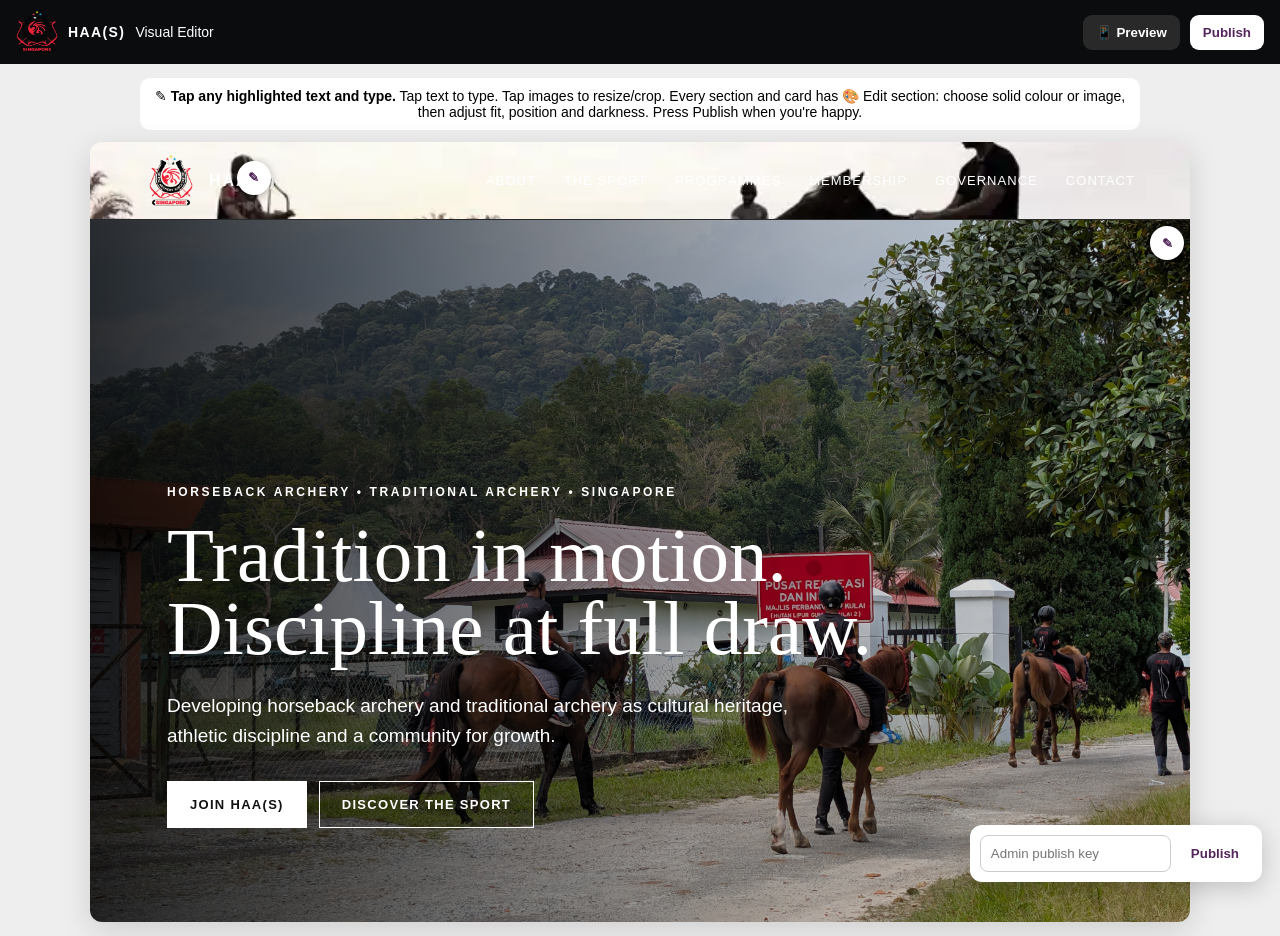
==== admin/index.html @ 10991817 "Add explicit image width size and zoom sliders" ====
<!doctype html><html><head><meta charset="utf-8"><meta name="viewport" content="width=device-width,initial-scale=1"><title>HAA(S) Visual Editor</title><style>*{box-sizing:border-box}body{margin:0;background:#eee;font:14px Arial}.top{height:64px;background:#0b0c0d;color:#fff;display:flex;align-items:center;gap:10px;padding:0 16px;position:sticky;top:0;z-index:20}.top img{width:42px;height:42px}.top b{letter-spacing:.1em}.spacer{flex:1}.btn{border:0;border-radius:9px;padding:10px 13px;font-weight:800}.previewBtn{background:#292929;color:#fff}.publish{background:#fff;color:#53265b}.wrap{padding:14px}.hint{text-align:center;margin:0 auto 12px;background:#fff;padding:10px;border-radius:10px;max-width:1000px}.frame{max-width:1100px;margin:auto;background:#fff;box-shadow:0 8px 30px #0002;border-radius:12px;overflow:hidden}.frame iframe{width:100%;height:calc(100vh - 120px);border:0;display:block}.keybox{position:fixed;right:18px;bottom:18px;z-index:30;background:#fff;padding:10px;border-radius:12px;box-shadow:0 5px 25px #0003;display:flex;gap:7px}.keybox input{border:1px solid #ccc;border-radius:8px;padding:10px}@media(max-width:700px){.top span{display:none}.wrap{padding:7px}.hint{font-size:12px}.frame iframe{height:calc(100vh - 115px)}.keybox{left:7px;right:7px;bottom:7px}.keybox input{flex:1;min-width:0}}.boxbar{position:fixed;left:50%;bottom:12px;transform:translateX(-50%);z-index:40;background:#fff;padding:10px;border-radius:14px;box-shadow:0 5px 25px #0004;display:none;gap:7px;align-items:center;max-width:96vw}.boxbar input[type=color]{width:42px;height:38px;border:0;background:none}.boxbar label{font-size:11px;font-weight:bold}.boxbar input[type=range]{width:90px}.boxbar button{border:0;border-radius:8px;padding:9px;font-weight:bold}.boxbar .close{background:#eee}@media(max-width:700px){.boxbar{bottom:70px;flex-wrap:wrap;justify-content:center}}.imagebar{position:fixed;left:50%;bottom:12px;transform:translateX(-50%);z-index:45;background:#fff;padding:10px 12px;border-radius:14px;box-shadow:0 5px 25px #0004;display:none;gap:9px;align-items:center;max-width:97vw}.imagebar label{font-size:11px;font-weight:bold}.imagebar select,.imagebar input{height:34px}.imagebar input[type=range]{width:95px}.imagebar button{border:0;border-radius:8px;padding:9px;font-weight:bold}@media(max-width:700px){.imagebar{bottom:70px;flex-wrap:wrap;justify-content:center;font-size:11px}}.bgedit{position:absolute;z-index:120;top:8px;left:50%;transform:translateX(-50%);border:0;border-radius:999px;padding:8px 12px;background:#fff;color:#53265b;font-weight:800;box-shadow:0 2px 12px #0005}.bgbar{position:fixed;left:50%;bottom:12px;transform:translateX(-50%);z-index:50;background:#fff;padding:10px 12px;border-radius:14px;box-shadow:0 5px 25px #0004;display:none;gap:9px;align-items:center;max-width:97vw}.bgbar label{font-size:11px;font-weight:bold}.bgbar input[type=range]{width:100px}.bgbar button{border:0;border-radius:8px;padding:9px;font-weight:bold}@media(max-width:700px){.bgbar{bottom:70px;flex-wrap:wrap;justify-content:center}}</style></head><body><header class="top"><img src="../assets/haas-symbol.png"><b>HAA(S)</b><span>Visual Editor</span><div class="spacer"></div><button class="btn previewBtn" onclick="mode()">📱 Preview</button><button class="btn publish" onclick="pub()">Publish</button></header><div class="wrap"><div class="hint">✎ <b>Tap any highlighted text and type.</b> Tap text to type. Tap images to resize/crop. Every section and card has 🎨 Edit section: choose solid colour or image, then adjust fit, position and darkness. Press Publish when you're happy.</div><div class="frame"><iframe id="site" src="../index.html"></iframe></div></div><div class="keybox"><input id="key" type="password" placeholder="Admin publish key"><button class="btn publish" onclick="pub()">Publish</button></div><div id="bgbar" class="bgbar"><button onclick="bgHeaderPicker.click()">↻ Replace header background</button><label>Position X <input id="bgX" type="range" min="0" max="100" value="50"></label><label>Y <input id="bgY" type="range" min="0" max="100" value="50"></label><button onclick="bgbar.style.display='none'">Done</button></div><div id="imagebar" class="imagebar"><button onclick="picker.click()">↻ Replace</button><label>Fit <select id="imgFit"><option value="cover">Fill</option><option value="contain">Fit</option></select></label><label>Position X <input id="imgX" type="range" min="0" max="100" value="50"></label><label>Y <input id="imgY" type="range" min="0" max="100" value="50"></label><label>Width <input id="imgW" type="range" min="20" max="200" value="100"></label><label>Height <input id="imgH" type="range" min="80" max="900" value="310"></label><label>Zoom <input id="imgZoom" type="range" min="100" max="250" value="100"></label><label>Round <input id="imgR" type="range" min="0" max="80" value="0"></label><button onclick="resetImg()">Reset</button><button onclick="imagebar.style.display='none'">Done</button></div><div id="boxbar" class="boxbar"><label>Box colour <input id="boxColor" type="color"></label><label>Text <input id="textColor" type="color"></label><button onclick="bgPicker.click()">🖼 Background image</button><label>Image <select id="boxSize"><option value="cover">Fill</option><option value="contain">Fit</option></select></label><label>X <input id="boxX" type="range" min="0" max="100" value="50"></label><label>Y <input id="boxY" type="range" min="0" max="100" value="50"></label><label>Darken <input id="overlay" type="range" min="0" max=".8" step=".1" value="0"></label><button onclick="clearBg()">No image</button><button class="close" onclick="boxbar.style.display='none'">Done</button></div><input id="bgHeaderPicker" type="file" accept="image/jpeg,image/png,image/webp" hidden><input id="picker" type="file" accept="image/jpeg,image/png,image/webp" hidden><input id="bgPicker" type="file" accept="image/jpeg,image/png,image/webp" hidden><script>
const frame=document.getElementById('site'),picker=document.getElementById('picker'),bgPicker=document.getElementById('bgPicker'),boxbar=document.getElementById('boxbar'),imagebar=document.getElementById('imagebar'),texts={},images={},boxes={},imageStyles={},backgrounds={};let target=null,activeBox=null,activeBg=null,mob=false;
function mode(){mob=!mob;frame.style.width=mob?'390px':'100%';frame.style.margin='auto'}
frame.onload=()=>{const d=frame.contentDocument,st=d.createElement('style');st.textContent='[data-edit]{outline:2px dashed transparent;outline-offset:4px;cursor:text}[data-edit]:hover,[data-edit]:focus{outline-color:#b88bc2;background:rgba(83,38,91,.13)}[data-image]{cursor:pointer;outline:3px solid transparent;outline-offset:-3px}[data-image]:hover{outline-color:#b88bc2}';d.head.appendChild(st);d.querySelectorAll('[data-bg]').forEach(el=>{if(getComputedStyle(el).position==='static')el.style.position='relative';const b=d.createElement('button');b.className='bgedit';b.textContent='🖼 Edit header background';b.onclick=e=>{e.preventDefault();e.stopPropagation();activeBg=el;bgbar.style.display='flex';imagebar.style.display='none';boxbar.style.display='none'};el.appendChild(b)});
d.querySelectorAll('[data-edit]').forEach(el=>{el.contentEditable='true';el.onclick=e=>e.stopPropagation();el.oninput=()=>texts[el.dataset.edit]=el.innerText});d.querySelectorAll('[data-image]').forEach(el=>{el.onclick=e=>{e.preventDefault();e.stopPropagation();target=el;openImageTools(el)};const host=el.parentElement;if(host&&getComputedStyle(host).position==='static')host.style.position='relative';const b=d.createElement('button');b.textContent='✎';b.title='Change image';b.style.cssText='position:absolute;z-index:99;top:6px;right:6px;width:34px;height:34px;border:0;border-radius:50%;background:#fff;color:#53265b;font-weight:900;box-shadow:0 2px 10px #0005;cursor:pointer';b.onclick=e=>{e.preventDefault();e.stopPropagation();target=el;openImageTools(el)};host&&host.appendChild(b)});d.querySelectorAll('[data-box]').forEach(el=>{el.addEventListener('click',e=>{if(e.target.closest('[data-edit],[data-image],a,button'))return;e.preventDefault();e.stopPropagation();activeBox=el;const o=boxes[el.dataset.box]||{};boxSize.value=o.size||'cover';boxX.value=o.x??50;boxY.value=o.y??50;overlay.value=o.overlay??0;boxbar.style.display='flex';imagebar.style.display='none';bgbar.style.display='none'})});d.querySelectorAll('a[data-edit]').forEach(a=>a.addEventListener('click',e=>{e.preventDefault();e.stopPropagation()}))};
function openImageTools(el){target=el;imagebar.style.display='flex';boxbar.style.display='none';const cs=frame.contentWindow.getComputedStyle(el);imgFit.value=cs.objectFit==='contain'?'contain':'cover';imgW.value=Math.max(20,Math.min(200,parseFloat(el.style.width)||100));imgH.value=Math.max(80,Math.min(900,el.getBoundingClientRect().height));imgZoom.value=parseInt((imageStyles[el.dataset.image]||{}).zoom)||100;imgR.value=parseInt(cs.borderRadius)||0}
function imgStyle(){if(!target)return null;return imageStyles[target.dataset.image]??={}}
imgFit.onchange=e=>{const o=imgStyle();o.fit=e.target.value;target.style.objectFit=o.fit};
imgX.oninput=e=>{const o=imgStyle();o.x=e.target.value;o.y=imgY.value;target.style.objectPosition=o.x+'% '+o.y+'%'};
imgY.oninput=e=>{const o=imgStyle();o.y=e.target.value;o.x=imgX.value;target.style.objectPosition=o.x+'% '+o.y+'%'};
imgW.oninput=e=>{const o=imgStyle();o.width=e.target.value;target.style.width=o.width+'%'};
imgH.oninput=e=>{const o=imgStyle();o.height=e.target.value;target.style.height=o.height+'px'};
imgZoom.oninput=e=>{const o=imgStyle();o.zoom=e.target.value;target.style.transform='scale('+(o.zoom/100)+')';target.style.transformOrigin='center'};
imgR.oninput=e=>{const o=imgStyle();o.radius=e.target.value;target.style.borderRadius=o.radius+'px'};
function resetImg(){if(!target)return;delete imageStyles[target.dataset.image];target.style.objectFit='';target.style.objectPosition='';target.style.width='';target.style.height='';target.style.transform='';target.style.borderRadius='';openImageTools(target)}
bgHeaderPicker.onchange=()=>{const f=bgHeaderPicker.files[0];if(!f||!activeBg)return;if(f.size>5*1024*1024){alert('Please choose an image under 5 MB.');return}const r=new FileReader(),key=activeBg.dataset.bg;r.onload=()=>{const o=backgrounds[key]??={};o.image=r.result;o.preview=r.result;o.x=bgX.value;o.y=bgY.value;activeBg.style.backgroundImage='url('+r.result+')';activeBg.style.backgroundSize='cover';activeBg.style.backgroundPosition=o.x+'% '+o.y+'%'};r.readAsDataURL(f);bgHeaderPicker.value=''};
function bgPos(){if(!activeBg)return;const o=backgrounds[activeBg.dataset.bg]??={};o.x=bgX.value;o.y=bgY.value;activeBg.style.backgroundPosition=o.x+'% '+o.y+'%'}
bgX.oninput=bgPos;bgY.oninput=bgPos;
document.getElementById('boxColor').oninput=e=>{if(!activeBox)return;activeBox.style.backgroundColor=e.target.value;(boxes[activeBox.dataset.box]??={}).color=e.target.value};
document.getElementById('textColor').oninput=e=>{if(!activeBox)return;activeBox.style.color=e.target.value;(boxes[activeBox.dataset.box]??={}).textColor=e.target.value};
document.getElementById('overlay').oninput=e=>{if(!activeBox)return;(boxes[activeBox.dataset.box]??={}).overlay=e.target.value;applyBoxBg()};
boxSize.onchange=e=>{if(!activeBox)return;(boxes[activeBox.dataset.box]??={}).size=e.target.value;applyBoxBg()};
boxX.oninput=e=>{if(!activeBox)return;(boxes[activeBox.dataset.box]??={}).x=e.target.value;applyBoxBg()};
boxY.oninput=e=>{if(!activeBox)return;(boxes[activeBox.dataset.box]??={}).y=e.target.value;applyBoxBg()};
function applyBoxBg(){const o=boxes[activeBox.dataset.box]||{};if(o.preview){activeBox.style.backgroundImage='linear-gradient(rgba(0,0,0,'+(o.overlay||0)+'),rgba(0,0,0,'+(o.overlay||0)+')),url('+o.preview+')';activeBox.style.backgroundSize=o.size||'cover';activeBox.style.backgroundPosition=(o.x??50)+'% '+(o.y??50)+'%';activeBox.style.backgroundRepeat='no-repeat'}}
function clearBg(){if(!activeBox)return;activeBox.style.backgroundImage='none';const o=boxes[activeBox.dataset.box]??={};delete o.bgImage;delete o.preview;delete o.bgPath;activeBox.style.backgroundSize='';activeBox.style.backgroundPosition=''}
bgPicker.onchange=()=>{const f=bgPicker.files[0];if(!f||!activeBox)return;if(f.size>5*1024*1024){alert('Please choose an image under 5 MB.');return}const r=new FileReader(),key=activeBox.dataset.box;r.onload=()=>{const o=boxes[key]??={};o.bgImage=r.result;o.preview=r.result;applyBoxBg()};r.readAsDataURL(f);bgPicker.value=''};
picker.onchange=()=>{const f=picker.files[0];if(!f||!target)return;if(f.size>5*1024*1024){alert('Please choose an image under 5 MB.');return}const r=new FileReader();r.onload=()=>{target.src=r.result;images[target.dataset.image]=r.result};r.readAsDataURL(f);picker.value=''};
async function pub(){const key=document.getElementById('key').value;if(!key)return alert('Enter your admin publish key.');const bs=document.querySelectorAll('.publish');bs.forEach(b=>{b.disabled=true;b.textContent='Publishing…'});try{const r=await fetch('/api/publish',{method:'POST',headers:{'Content-Type':'application/json','Authorization':'Bearer '+key},body:JSON.stringify({texts,images,boxes,imageStyles,backgrounds})}),raw=await r.text(),j=(()=>{try{return JSON.parse(raw)}catch{return {error:r.status===413?'Upload too large for server':('Server error ('+r.status+'): '+raw.slice(0,140))}}})();if(!r.ok)throw Error(j.error||'Publish failed');alert('Published. Vercel is deploying your changes now.')}catch(e){alert(e.message)}finally{bs.forEach(b=>{b.disabled=false;b.textContent='Publish'})}}</script></body></html>
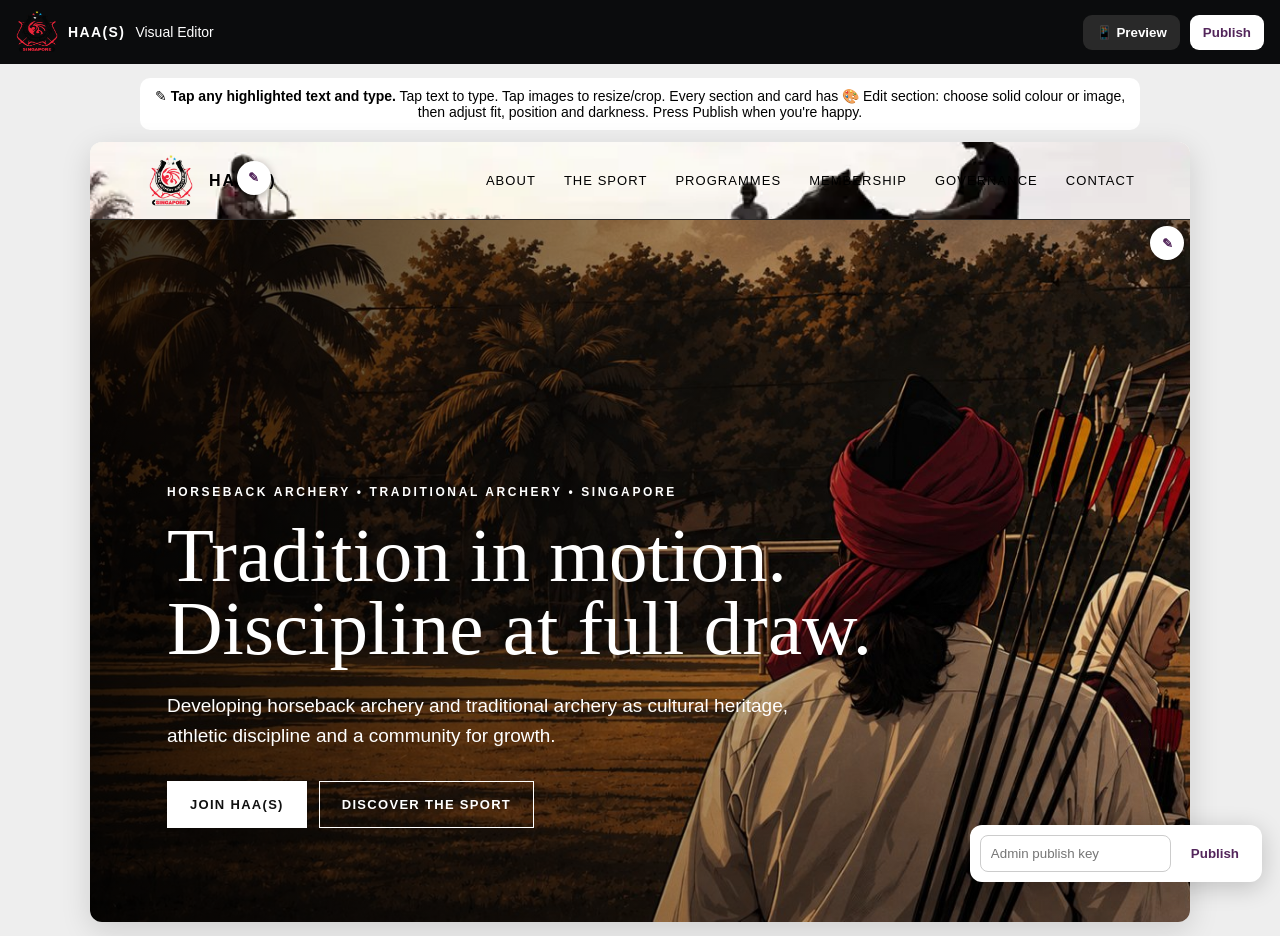
==== commit d7c9d3c6: "Send explicit background removal when publishing" ====
--- a/admin/index.html
+++ b/admin/index.html
@@ -1,8 +1,8 @@
-<!doctype html><html><head><meta charset="utf-8"><meta name="viewport" content="width=device-width,initial-scale=1"><title>HAA(S) Visual Editor</title><style>*{box-sizing:border-box}body{margin:0;background:#eee;font:14px Arial}.top{height:64px;background:#0b0c0d;color:#fff;display:flex;align-items:center;gap:10px;padding:0 16px;position:sticky;top:0;z-index:20}.top img{width:42px;height:42px}.top b{letter-spacing:.1em}.spacer{flex:1}.btn{border:0;border-radius:9px;padding:10px 13px;font-weight:800}.previewBtn{background:#292929;color:#fff}.publish{background:#fff;color:#53265b}.wrap{padding:14px}.hint{text-align:center;margin:0 auto 12px;background:#fff;padding:10px;border-radius:10px;max-width:1000px}.frame{max-width:1100px;margin:auto;background:#fff;box-shadow:0 8px 30px #0002;border-radius:12px;overflow:hidden}.frame iframe{width:100%;height:calc(100vh - 120px);border:0;display:block}.keybox{position:fixed;right:18px;bottom:18px;z-index:30;background:#fff;padding:10px;border-radius:12px;box-shadow:0 5px 25px #0003;display:flex;gap:7px}.keybox input{border:1px solid #ccc;border-radius:8px;padding:10px}@media(max-width:700px){.top span{display:none}.wrap{padding:7px}.hint{font-size:12px}.frame iframe{height:calc(100vh - 115px)}.keybox{left:7px;right:7px;bottom:7px}.keybox input{flex:1;min-width:0}}.boxbar{position:fixed;left:50%;bottom:12px;transform:translateX(-50%);z-index:40;background:#fff;padding:10px;border-radius:14px;box-shadow:0 5px 25px #0004;display:none;gap:7px;align-items:center;max-width:96vw}.boxbar input[type=color]{width:42px;height:38px;border:0;background:none}.boxbar label{font-size:11px;font-weight:bold}.boxbar input[type=range]{width:90px}.boxbar button{border:0;border-radius:8px;padding:9px;font-weight:bold}.boxbar .close{background:#eee}@media(max-width:700px){.boxbar{bottom:70px;flex-wrap:wrap;justify-content:center}}.imagebar{position:fixed;left:50%;bottom:12px;transform:translateX(-50%);z-index:45;background:#fff;padding:10px 12px;border-radius:14px;box-shadow:0 5px 25px #0004;display:none;gap:9px;align-items:center;max-width:97vw}.imagebar label{font-size:11px;font-weight:bold}.imagebar select,.imagebar input{height:34px}.imagebar input[type=range]{width:95px}.imagebar button{border:0;border-radius:8px;padding:9px;font-weight:bold}@media(max-width:700px){.imagebar{bottom:70px;flex-wrap:wrap;justify-content:center;font-size:11px}}.bgedit{position:absolute;z-index:120;top:8px;left:50%;transform:translateX(-50%);border:0;border-radius:999px;padding:8px 12px;background:#fff;color:#53265b;font-weight:800;box-shadow:0 2px 12px #0005}.bgbar{position:fixed;left:50%;bottom:12px;transform:translateX(-50%);z-index:50;background:#fff;padding:10px 12px;border-radius:14px;box-shadow:0 5px 25px #0004;display:none;gap:9px;align-items:center;max-width:97vw}.bgbar label{font-size:11px;font-weight:bold}.bgbar input[type=range]{width:100px}.bgbar button{border:0;border-radius:8px;padding:9px;font-weight:bold}@media(max-width:700px){.bgbar{bottom:70px;flex-wrap:wrap;justify-content:center}}</style></head><body><header class="top"><img src="../assets/haas-symbol.png"><b>HAA(S)</b><span>Visual Editor</span><div class="spacer"></div><button class="btn previewBtn" onclick="mode()">📱 Preview</button><button class="btn publish" onclick="pub()">Publish</button></header><div class="wrap"><div class="hint">✎ <b>Tap any highlighted text and type.</b> Tap text to type. Tap images to resize/crop. Every section and card has 🎨 Edit section: choose solid colour or image, then adjust fit, position and darkness. Press Publish when you're happy.</div><div class="frame"><iframe id="site" src="../index.html"></iframe></div></div><div class="keybox"><input id="key" type="password" placeholder="Admin publish key"><button class="btn publish" onclick="pub()">Publish</button></div><div id="bgbar" class="bgbar"><button onclick="bgHeaderPicker.click()">↻ Replace header background</button><label>Position X <input id="bgX" type="range" min="0" max="100" value="50"></label><label>Y <input id="bgY" type="range" min="0" max="100" value="50"></label><button onclick="bgbar.style.display='none'">Done</button></div><div id="imagebar" class="imagebar"><button onclick="picker.click()">↻ Replace</button><label>Fit <select id="imgFit"><option value="cover">Fill</option><option value="contain">Fit</option></select></label><label>Position X <input id="imgX" type="range" min="0" max="100" value="50"></label><label>Y <input id="imgY" type="range" min="0" max="100" value="50"></label><label>Width <input id="imgW" type="range" min="20" max="200" value="100"></label><label>Height <input id="imgH" type="range" min="80" max="900" value="310"></label><label>Zoom <input id="imgZoom" type="range" min="100" max="250" value="100"></label><label>Round <input id="imgR" type="range" min="0" max="80" value="0"></label><button onclick="resetImg()">Reset</button><button onclick="imagebar.style.display='none'">Done</button></div><div id="boxbar" class="boxbar"><label>Box colour <input id="boxColor" type="color"></label><label>Text <input id="textColor" type="color"></label><button onclick="bgPicker.click()">🖼 Background image</button><label>Image <select id="boxSize"><option value="cover">Fill</option><option value="contain">Fit</option></select></label><label>X <input id="boxX" type="range" min="0" max="100" value="50"></label><label>Y <input id="boxY" type="range" min="0" max="100" value="50"></label><label>Darken <input id="overlay" type="range" min="0" max=".8" step=".1" value="0"></label><button onclick="clearBg()">No image</button><button class="close" onclick="boxbar.style.display='none'">Done</button></div><input id="bgHeaderPicker" type="file" accept="image/jpeg,image/png,image/webp" hidden><input id="picker" type="file" accept="image/jpeg,image/png,image/webp" hidden><input id="bgPicker" type="file" accept="image/jpeg,image/png,image/webp" hidden><script>
+<!doctype html><html><head><meta charset="utf-8"><meta name="viewport" content="width=device-width,initial-scale=1"><title>HAA(S) Visual Editor</title><style>*{box-sizing:border-box}body{margin:0;background:#eee;font:14px Arial}.top{height:64px;background:#0b0c0d;color:#fff;display:flex;align-items:center;gap:10px;padding:0 16px;position:sticky;top:0;z-index:20}.top img{width:42px;height:42px}.top b{letter-spacing:.1em}.spacer{flex:1}.btn{border:0;border-radius:9px;padding:10px 13px;font-weight:800}.previewBtn{background:#292929;color:#fff}.publish{background:#fff;color:#53265b}.wrap{padding:14px}.hint{text-align:center;margin:0 auto 12px;background:#fff;padding:10px;border-radius:10px;max-width:1000px}.frame{max-width:1100px;margin:auto;background:#fff;box-shadow:0 8px 30px #0002;border-radius:12px;overflow:hidden}.frame iframe{width:100%;height:calc(100vh - 120px);border:0;display:block}.keybox{position:fixed;right:18px;bottom:18px;z-index:30;background:#fff;padding:10px;border-radius:12px;box-shadow:0 5px 25px #0003;display:flex;gap:7px}.keybox input{border:1px solid #ccc;border-radius:8px;padding:10px}@media(max-width:700px){.top span{display:none}.wrap{padding:7px}.hint{font-size:12px}.frame iframe{height:calc(100vh - 115px)}.keybox{left:7px;right:7px;bottom:7px}.keybox input{flex:1;min-width:0}}.boxbar{position:fixed;left:50%;bottom:12px;transform:translateX(-50%);z-index:40;background:#fff;padding:10px;border-radius:14px;box-shadow:0 5px 25px #0004;display:none;gap:7px;align-items:center;max-width:96vw}.boxbar input[type=color]{width:42px;height:38px;border:0;background:none}.boxbar label{font-size:11px;font-weight:bold}.boxbar input[type=range]{width:90px}.boxbar button{border:0;border-radius:8px;padding:9px;font-weight:bold}.boxbar .close{background:#eee}@media(max-width:700px){.boxbar{bottom:70px;flex-wrap:wrap;justify-content:center}}.imagebar{position:fixed;left:50%;bottom:12px;transform:translateX(-50%);z-index:45;background:#fff;padding:10px 12px;border-radius:14px;box-shadow:0 5px 25px #0004;display:none;gap:9px;align-items:center;max-width:97vw}.imagebar label{font-size:11px;font-weight:bold}.imagebar select,.imagebar input{height:34px}.imagebar input[type=range]{width:95px}.imagebar button{border:0;border-radius:8px;padding:9px;font-weight:bold}@media(max-width:700px){.imagebar{bottom:70px;flex-wrap:wrap;justify-content:center;font-size:11px}}.bgedit{position:absolute;z-index:120;top:8px;left:50%;transform:translateX(-50%);border:0;border-radius:999px;padding:8px 12px;background:#fff;color:#53265b;font-weight:800;box-shadow:0 2px 12px #0005}.bgbar{position:fixed;left:50%;bottom:12px;transform:translateX(-50%);z-index:50;background:#fff;padding:10px 12px;border-radius:14px;box-shadow:0 5px 25px #0004;display:none;gap:9px;align-items:center;max-width:97vw}.bgbar label{font-size:11px;font-weight:bold}.bgbar input[type=range]{width:100px}.bgbar button{border:0;border-radius:8px;padding:9px;font-weight:bold}@media(max-width:700px){.bgbar{bottom:70px;flex-wrap:wrap;justify-content:center}}</style></head><body><header class="top"><img src="../assets/haas-symbol.png"><b>HAA(S)</b><span>Visual Editor</span><div class="spacer"></div><button class="btn previewBtn" onclick="mode()">📱 Preview</button><button class="btn publish" onclick="pub()">Publish</button></header><div class="wrap"><div class="hint">✎ <b>Tap any highlighted text and type.</b> Tap text to type. Tap images to resize/crop. Every section and card has 🎨 Edit section: choose solid colour or image, then adjust fit, position and darkness. Press Publish when you're happy.</div><div class="frame"><iframe id="site" src="../index.html"></iframe></div></div><div class="keybox"><input id="key" type="password" placeholder="Admin publish key"><button class="btn publish" onclick="pub()">Publish</button></div><div id="bgbar" class="bgbar"><button onclick="bgHeaderPicker.click()">↻ Replace header background</button><label>Position X <input id="bgX" type="range" min="0" max="100" value="50"></label><label>Y <input id="bgY" type="range" min="0" max="100" value="50"></label><button onclick="bgbar.style.display='none'">Done</button></div><div id="imagebar" class="imagebar"><button onclick="picker.click()">↻ Replace</button><label>Fit <select id="imgFit"><option value="cover">Fill</option><option value="contain">Fit</option></select></label><label>Position X <input id="imgX" type="range" min="0" max="100" value="50"></label><label>Y <input id="imgY" type="range" min="0" max="100" value="50"></label><label>Width <input id="imgW" type="range" min="20" max="200" value="100"></label><label>Height <input id="imgH" type="range" min="80" max="900" value="310"></label><label>Zoom <input id="imgZoom" type="range" min="100" max="250" value="100"></label><label>Round <input id="imgR" type="range" min="0" max="80" value="0"></label><button onclick="resetImg()">Reset</button><button onclick="imagebar.style.display='none'">Done</button></div><div id="boxbar" class="boxbar"><label>Box colour <input id="boxColor" type="color"></label><label>Text <input id="textColor" type="color"></label><button onclick="bgPicker.click()">🖼 Background image</button><label>Image <select id="boxSize"><option value="cover">Fill</option><option value="contain">Fit</option></select></label><label>Size <input id="boxZoom" type="range" min="25" max="300" value="100"></label><label>X <input id="boxX" type="range" min="0" max="100" value="50"></label><label>Y <input id="boxY" type="range" min="0" max="100" value="50"></label><label>Darken <input id="overlay" type="range" min="0" max=".8" step=".1" value="0"></label><button onclick="clearBg()">No image</button><button class="close" onclick="boxbar.style.display='none'">Done</button></div><input id="bgHeaderPicker" type="file" accept="image/jpeg,image/png,image/webp" hidden><input id="picker" type="file" accept="image/jpeg,image/png,image/webp" hidden><input id="bgPicker" type="file" accept="image/jpeg,image/png,image/webp" hidden><script>
 const frame=document.getElementById('site'),picker=document.getElementById('picker'),bgPicker=document.getElementById('bgPicker'),boxbar=document.getElementById('boxbar'),imagebar=document.getElementById('imagebar'),texts={},images={},boxes={},imageStyles={},backgrounds={};let target=null,activeBox=null,activeBg=null,mob=false;
 function mode(){mob=!mob;frame.style.width=mob?'390px':'100%';frame.style.margin='auto'}
 frame.onload=()=>{const d=frame.contentDocument,st=d.createElement('style');st.textContent='[data-edit]{outline:2px dashed transparent;outline-offset:4px;cursor:text}[data-edit]:hover,[data-edit]:focus{outline-color:#b88bc2;background:rgba(83,38,91,.13)}[data-image]{cursor:pointer;outline:3px solid transparent;outline-offset:-3px}[data-image]:hover{outline-color:#b88bc2}';d.head.appendChild(st);d.querySelectorAll('[data-bg]').forEach(el=>{if(getComputedStyle(el).position==='static')el.style.position='relative';const b=d.createElement('button');b.className='bgedit';b.textContent='🖼 Edit header background';b.onclick=e=>{e.preventDefault();e.stopPropagation();activeBg=el;bgbar.style.display='flex';imagebar.style.display='none';boxbar.style.display='none'};el.appendChild(b)});
-d.querySelectorAll('[data-edit]').forEach(el=>{el.contentEditable='true';el.onclick=e=>e.stopPropagation();el.oninput=()=>texts[el.dataset.edit]=el.innerText});d.querySelectorAll('[data-image]').forEach(el=>{el.onclick=e=>{e.preventDefault();e.stopPropagation();target=el;openImageTools(el)};const host=el.parentElement;if(host&&getComputedStyle(host).position==='static')host.style.position='relative';const b=d.createElement('button');b.textContent='✎';b.title='Change image';b.style.cssText='position:absolute;z-index:99;top:6px;right:6px;width:34px;height:34px;border:0;border-radius:50%;background:#fff;color:#53265b;font-weight:900;box-shadow:0 2px 10px #0005;cursor:pointer';b.onclick=e=>{e.preventDefault();e.stopPropagation();target=el;openImageTools(el)};host&&host.appendChild(b)});d.querySelectorAll('[data-box]').forEach(el=>{el.addEventListener('click',e=>{if(e.target.closest('[data-edit],[data-image],a,button'))return;e.preventDefault();e.stopPropagation();activeBox=el;const o=boxes[el.dataset.box]||{};boxSize.value=o.size||'cover';boxX.value=o.x??50;boxY.value=o.y??50;overlay.value=o.overlay??0;boxbar.style.display='flex';imagebar.style.display='none';bgbar.style.display='none'})});d.querySelectorAll('a[data-edit]').forEach(a=>a.addEventListener('click',e=>{e.preventDefault();e.stopPropagation()}))};
+d.querySelectorAll('[data-edit]').forEach(el=>{el.contentEditable='true';el.onclick=e=>e.stopPropagation();el.oninput=()=>texts[el.dataset.edit]=el.innerText});d.querySelectorAll('[data-image]').forEach(el=>{el.onclick=e=>{e.preventDefault();e.stopPropagation();target=el;openImageTools(el)};const host=el.parentElement;if(host&&getComputedStyle(host).position==='static')host.style.position='relative';const b=d.createElement('button');b.textContent='✎';b.title='Change image';b.style.cssText='position:absolute;z-index:99;top:6px;right:6px;width:34px;height:34px;border:0;border-radius:50%;background:#fff;color:#53265b;font-weight:900;box-shadow:0 2px 10px #0005;cursor:pointer';b.onclick=e=>{e.preventDefault();e.stopPropagation();target=el;openImageTools(el)};host&&host.appendChild(b)});d.querySelectorAll('[data-box]').forEach(el=>{el.addEventListener('click',e=>{if(e.target.closest('[data-edit],[data-image],a,button'))return;e.preventDefault();e.stopPropagation();activeBox=el;const o=boxes[el.dataset.box]||{};boxSize.value=o.fit||o.size||'cover';boxZoom.value=o.zoom??100;boxX.value=o.x??50;boxY.value=o.y??50;overlay.value=o.overlay??0;boxbar.style.display='flex';imagebar.style.display='none';bgbar.style.display='none'})});d.querySelectorAll('a[data-edit]').forEach(a=>a.addEventListener('click',e=>{e.preventDefault();e.stopPropagation()}))};
 function openImageTools(el){target=el;imagebar.style.display='flex';boxbar.style.display='none';const cs=frame.contentWindow.getComputedStyle(el);imgFit.value=cs.objectFit==='contain'?'contain':'cover';imgW.value=Math.max(20,Math.min(200,parseFloat(el.style.width)||100));imgH.value=Math.max(80,Math.min(900,el.getBoundingClientRect().height));imgZoom.value=parseInt((imageStyles[el.dataset.image]||{}).zoom)||100;imgR.value=parseInt(cs.borderRadius)||0}
 function imgStyle(){if(!target)return null;return imageStyles[target.dataset.image]??={}}
 imgFit.onchange=e=>{const o=imgStyle();o.fit=e.target.value;target.style.objectFit=o.fit};
@@ -13,17 +13,19 @@
 imgZoom.oninput=e=>{const o=imgStyle();o.zoom=e.target.value;target.style.transform='scale('+(o.zoom/100)+')';target.style.transformOrigin='center'};
 imgR.oninput=e=>{const o=imgStyle();o.radius=e.target.value;target.style.borderRadius=o.radius+'px'};
 function resetImg(){if(!target)return;delete imageStyles[target.dataset.image];target.style.objectFit='';target.style.objectPosition='';target.style.width='';target.style.height='';target.style.transform='';target.style.borderRadius='';openImageTools(target)}
-bgHeaderPicker.onchange=()=>{const f=bgHeaderPicker.files[0];if(!f||!activeBg)return;if(f.size>5*1024*1024){alert('Please choose an image under 5 MB.');return}const r=new FileReader(),key=activeBg.dataset.bg;r.onload=()=>{const o=backgrounds[key]??={};o.image=r.result;o.preview=r.result;o.x=bgX.value;o.y=bgY.value;activeBg.style.backgroundImage='url('+r.result+')';activeBg.style.backgroundSize='cover';activeBg.style.backgroundPosition=o.x+'% '+o.y+'%'};r.readAsDataURL(f);bgHeaderPicker.value=''};
+async function compressImage(file,maxDim=1800,quality=.82){return new Promise((resolve,reject)=>{const img=new Image(),u=URL.createObjectURL(file);img.onload=()=>{let w=img.naturalWidth,h=img.naturalHeight,scale=Math.min(1,maxDim/Math.max(w,h));w=Math.round(w*scale);h=Math.round(h*scale);const c=document.createElement('canvas');c.width=w;c.height=h;const x=c.getContext('2d');x.drawImage(img,0,0,w,h);URL.revokeObjectURL(u);resolve(c.toDataURL('image/jpeg',quality))};img.onerror=()=>{URL.revokeObjectURL(u);reject(Error('Could not read that image'))};img.src=u})}
+bgHeaderPicker.onchange=()=>{const f=bgHeaderPicker.files[0];if(!f||!activeBg)return;const key=activeBg.dataset.bg;compressImage(f).then(data=>{const o=backgrounds[key]??={};o.image=data;o.preview=data;o.x=bgX.value;o.y=bgY.value;activeBg.style.backgroundImage='url('+data+')';activeBg.style.backgroundSize='cover';activeBg.style.backgroundPosition=o.x+'% '+o.y+'%'}).catch(e=>alert(e.message));bgHeaderPicker.value=''};
 function bgPos(){if(!activeBg)return;const o=backgrounds[activeBg.dataset.bg]??={};o.x=bgX.value;o.y=bgY.value;activeBg.style.backgroundPosition=o.x+'% '+o.y+'%'}
 bgX.oninput=bgPos;bgY.oninput=bgPos;
 document.getElementById('boxColor').oninput=e=>{if(!activeBox)return;activeBox.style.backgroundColor=e.target.value;(boxes[activeBox.dataset.box]??={}).color=e.target.value};
 document.getElementById('textColor').oninput=e=>{if(!activeBox)return;activeBox.style.color=e.target.value;(boxes[activeBox.dataset.box]??={}).textColor=e.target.value};
 document.getElementById('overlay').oninput=e=>{if(!activeBox)return;(boxes[activeBox.dataset.box]??={}).overlay=e.target.value;applyBoxBg()};
-boxSize.onchange=e=>{if(!activeBox)return;(boxes[activeBox.dataset.box]??={}).size=e.target.value;applyBoxBg()};
+boxSize.onchange=e=>{if(!activeBox)return;const o=boxes[activeBox.dataset.box]??={};o.fit=e.target.value;o.size=e.target.value;applyBoxBg()};
+boxZoom.oninput=e=>{if(!activeBox)return;(boxes[activeBox.dataset.box]??={}).zoom=e.target.value;applyBoxBg()};
 boxX.oninput=e=>{if(!activeBox)return;(boxes[activeBox.dataset.box]??={}).x=e.target.value;applyBoxBg()};
 boxY.oninput=e=>{if(!activeBox)return;(boxes[activeBox.dataset.box]??={}).y=e.target.value;applyBoxBg()};
-function applyBoxBg(){const o=boxes[activeBox.dataset.box]||{};if(o.preview){activeBox.style.backgroundImage='linear-gradient(rgba(0,0,0,'+(o.overlay||0)+'),rgba(0,0,0,'+(o.overlay||0)+')),url('+o.preview+')';activeBox.style.backgroundSize=o.size||'cover';activeBox.style.backgroundPosition=(o.x??50)+'% '+(o.y??50)+'%';activeBox.style.backgroundRepeat='no-repeat'}}
-function clearBg(){if(!activeBox)return;activeBox.style.backgroundImage='none';const o=boxes[activeBox.dataset.box]??={};delete o.bgImage;delete o.preview;delete o.bgPath;activeBox.style.backgroundSize='';activeBox.style.backgroundPosition=''}
-bgPicker.onchange=()=>{const f=bgPicker.files[0];if(!f||!activeBox)return;if(f.size>5*1024*1024){alert('Please choose an image under 5 MB.');return}const r=new FileReader(),key=activeBox.dataset.box;r.onload=()=>{const o=boxes[key]??={};o.bgImage=r.result;o.preview=r.result;applyBoxBg()};r.readAsDataURL(f);bgPicker.value=''};
-picker.onchange=()=>{const f=picker.files[0];if(!f||!target)return;if(f.size>5*1024*1024){alert('Please choose an image under 5 MB.');return}const r=new FileReader();r.onload=()=>{target.src=r.result;images[target.dataset.image]=r.result};r.readAsDataURL(f);picker.value=''};
+function applyBoxBg(){const o=boxes[activeBox.dataset.box]||{};if(o.preview){activeBox.style.backgroundImage='linear-gradient(rgba(0,0,0,'+(o.overlay||0)+'),rgba(0,0,0,'+(o.overlay||0)+')),url('+o.preview+')';activeBox.style.backgroundSize=(o.zoom&&Number(o.zoom)!==100)?o.zoom+'% auto':(o.fit||o.size||'cover');activeBox.style.backgroundPosition=(o.x??50)+'% '+(o.y??50)+'%';activeBox.style.backgroundRepeat='no-repeat'}}
+function clearBg(){if(!activeBox)return;activeBox.style.backgroundImage='none';const o=boxes[activeBox.dataset.box]??={};o.removeBg=true;delete o.bgImage;delete o.preview;delete o.bgPath;activeBox.style.backgroundSize='';activeBox.style.backgroundPosition=''}
+bgPicker.onchange=()=>{const f=bgPicker.files[0];if(!f||!activeBox)return;const key=activeBox.dataset.box;compressImage(f).then(data=>{const o=boxes[key]??={};o.removeBg=false;o.bgImage=data;o.preview=data;applyBoxBg()}).catch(e=>alert(e.message));bgPicker.value=''};
+picker.onchange=()=>{const f=picker.files[0];if(!f||!target)return;compressImage(f).then(data=>{target.src=data;images[target.dataset.image]=data}).catch(e=>alert(e.message));picker.value=''};
 async function pub(){const key=document.getElementById('key').value;if(!key)return alert('Enter your admin publish key.');const bs=document.querySelectorAll('.publish');bs.forEach(b=>{b.disabled=true;b.textContent='Publishing…'});try{const r=await fetch('/api/publish',{method:'POST',headers:{'Content-Type':'application/json','Authorization':'Bearer '+key},body:JSON.stringify({texts,images,boxes,imageStyles,backgrounds})}),raw=await r.text(),j=(()=>{try{return JSON.parse(raw)}catch{return {error:r.status===413?'Upload too large for server':('Server error ('+r.status+'): '+raw.slice(0,140))}}})();if(!r.ok)throw Error(j.error||'Publish failed');alert('Published. Vercel is deploying your changes now.')}catch(e){alert(e.message)}finally{bs.forEach(b=>{b.disabled=false;b.textContent='Publish'})}}</script></body></html>
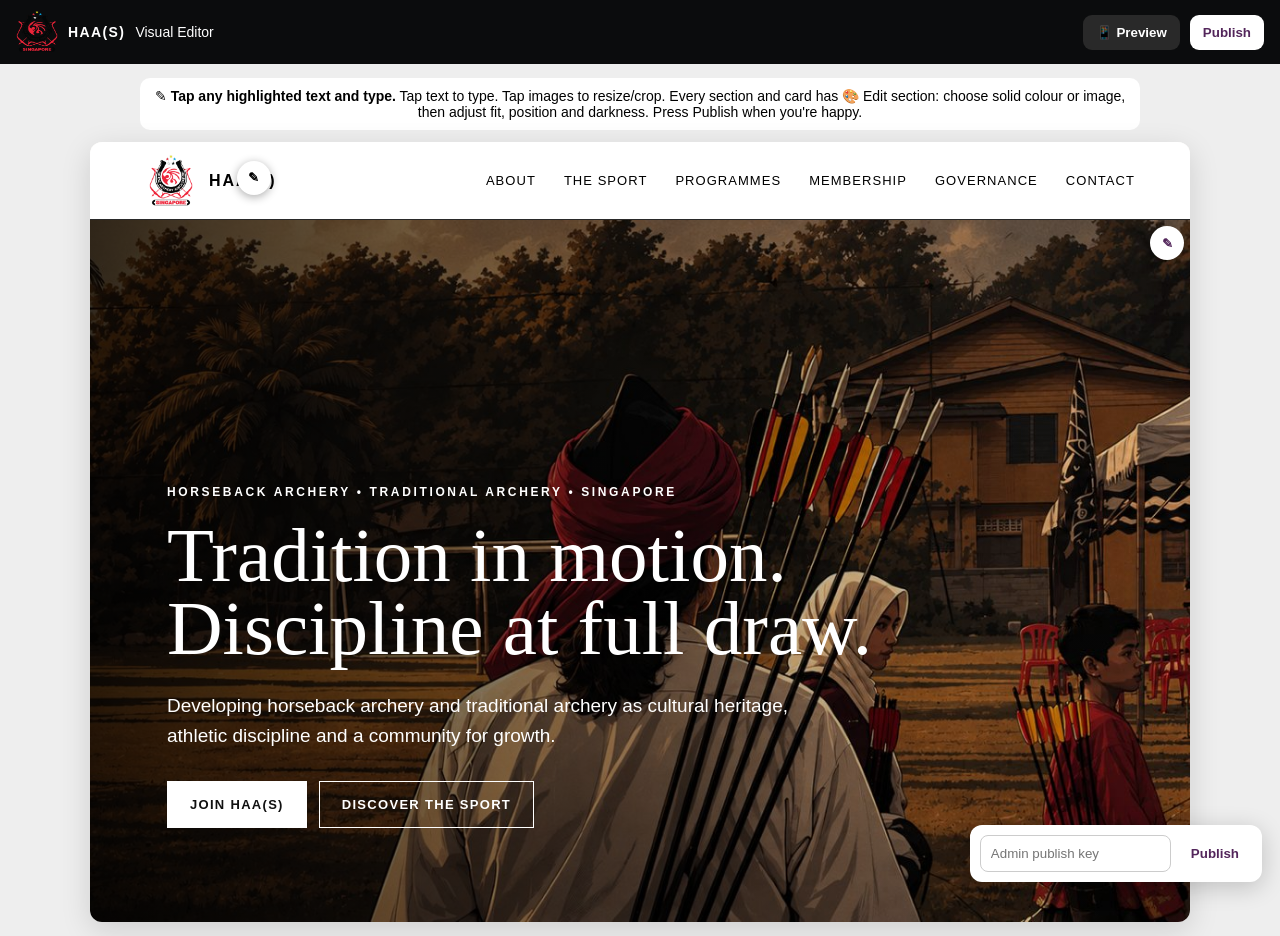
==== commit 4e1fd172: "Add lighten range to image overlay slider" ====
--- a/admin/index.html
+++ b/admin/index.html
@@ -1,4 +1,4 @@
-<!doctype html><html><head><meta charset="utf-8"><meta name="viewport" content="width=device-width,initial-scale=1"><title>HAA(S) Visual Editor</title><style>*{box-sizing:border-box}body{margin:0;background:#eee;font:14px Arial}.top{height:64px;background:#0b0c0d;color:#fff;display:flex;align-items:center;gap:10px;padding:0 16px;position:sticky;top:0;z-index:20}.top img{width:42px;height:42px}.top b{letter-spacing:.1em}.spacer{flex:1}.btn{border:0;border-radius:9px;padding:10px 13px;font-weight:800}.previewBtn{background:#292929;color:#fff}.publish{background:#fff;color:#53265b}.wrap{padding:14px}.hint{text-align:center;margin:0 auto 12px;background:#fff;padding:10px;border-radius:10px;max-width:1000px}.frame{max-width:1100px;margin:auto;background:#fff;box-shadow:0 8px 30px #0002;border-radius:12px;overflow:hidden}.frame iframe{width:100%;height:calc(100vh - 120px);border:0;display:block}.keybox{position:fixed;right:18px;bottom:18px;z-index:30;background:#fff;padding:10px;border-radius:12px;box-shadow:0 5px 25px #0003;display:flex;gap:7px}.keybox input{border:1px solid #ccc;border-radius:8px;padding:10px}@media(max-width:700px){.top span{display:none}.wrap{padding:7px}.hint{font-size:12px}.frame iframe{height:calc(100vh - 115px)}.keybox{left:7px;right:7px;bottom:7px}.keybox input{flex:1;min-width:0}}.boxbar{position:fixed;left:50%;bottom:12px;transform:translateX(-50%);z-index:40;background:#fff;padding:10px;border-radius:14px;box-shadow:0 5px 25px #0004;display:none;gap:7px;align-items:center;max-width:96vw}.boxbar input[type=color]{width:42px;height:38px;border:0;background:none}.boxbar label{font-size:11px;font-weight:bold}.boxbar input[type=range]{width:90px}.boxbar button{border:0;border-radius:8px;padding:9px;font-weight:bold}.boxbar .close{background:#eee}@media(max-width:700px){.boxbar{bottom:70px;flex-wrap:wrap;justify-content:center}}.imagebar{position:fixed;left:50%;bottom:12px;transform:translateX(-50%);z-index:45;background:#fff;padding:10px 12px;border-radius:14px;box-shadow:0 5px 25px #0004;display:none;gap:9px;align-items:center;max-width:97vw}.imagebar label{font-size:11px;font-weight:bold}.imagebar select,.imagebar input{height:34px}.imagebar input[type=range]{width:95px}.imagebar button{border:0;border-radius:8px;padding:9px;font-weight:bold}@media(max-width:700px){.imagebar{bottom:70px;flex-wrap:wrap;justify-content:center;font-size:11px}}.bgedit{position:absolute;z-index:120;top:8px;left:50%;transform:translateX(-50%);border:0;border-radius:999px;padding:8px 12px;background:#fff;color:#53265b;font-weight:800;box-shadow:0 2px 12px #0005}.bgbar{position:fixed;left:50%;bottom:12px;transform:translateX(-50%);z-index:50;background:#fff;padding:10px 12px;border-radius:14px;box-shadow:0 5px 25px #0004;display:none;gap:9px;align-items:center;max-width:97vw}.bgbar label{font-size:11px;font-weight:bold}.bgbar input[type=range]{width:100px}.bgbar button{border:0;border-radius:8px;padding:9px;font-weight:bold}@media(max-width:700px){.bgbar{bottom:70px;flex-wrap:wrap;justify-content:center}}</style></head><body><header class="top"><img src="../assets/haas-symbol.png"><b>HAA(S)</b><span>Visual Editor</span><div class="spacer"></div><button class="btn previewBtn" onclick="mode()">📱 Preview</button><button class="btn publish" onclick="pub()">Publish</button></header><div class="wrap"><div class="hint">✎ <b>Tap any highlighted text and type.</b> Tap text to type. Tap images to resize/crop. Every section and card has 🎨 Edit section: choose solid colour or image, then adjust fit, position and darkness. Press Publish when you're happy.</div><div class="frame"><iframe id="site" src="../index.html"></iframe></div></div><div class="keybox"><input id="key" type="password" placeholder="Admin publish key"><button class="btn publish" onclick="pub()">Publish</button></div><div id="bgbar" class="bgbar"><button onclick="bgHeaderPicker.click()">↻ Replace header background</button><label>Position X <input id="bgX" type="range" min="0" max="100" value="50"></label><label>Y <input id="bgY" type="range" min="0" max="100" value="50"></label><button onclick="bgbar.style.display='none'">Done</button></div><div id="imagebar" class="imagebar"><button onclick="picker.click()">↻ Replace</button><label>Fit <select id="imgFit"><option value="cover">Fill</option><option value="contain">Fit</option></select></label><label>Position X <input id="imgX" type="range" min="0" max="100" value="50"></label><label>Y <input id="imgY" type="range" min="0" max="100" value="50"></label><label>Width <input id="imgW" type="range" min="20" max="200" value="100"></label><label>Height <input id="imgH" type="range" min="80" max="900" value="310"></label><label>Zoom <input id="imgZoom" type="range" min="100" max="250" value="100"></label><label>Round <input id="imgR" type="range" min="0" max="80" value="0"></label><button onclick="resetImg()">Reset</button><button onclick="imagebar.style.display='none'">Done</button></div><div id="boxbar" class="boxbar"><label>Box colour <input id="boxColor" type="color"></label><label>Text <input id="textColor" type="color"></label><button onclick="bgPicker.click()">🖼 Background image</button><label>Image <select id="boxSize"><option value="cover">Fill</option><option value="contain">Fit</option></select></label><label>Size <input id="boxZoom" type="range" min="25" max="300" value="100"></label><label>X <input id="boxX" type="range" min="0" max="100" value="50"></label><label>Y <input id="boxY" type="range" min="0" max="100" value="50"></label><label>Darken <input id="overlay" type="range" min="0" max=".8" step=".1" value="0"></label><button onclick="clearBg()">No image</button><button class="close" onclick="boxbar.style.display='none'">Done</button></div><input id="bgHeaderPicker" type="file" accept="image/jpeg,image/png,image/webp" hidden><input id="picker" type="file" accept="image/jpeg,image/png,image/webp" hidden><input id="bgPicker" type="file" accept="image/jpeg,image/png,image/webp" hidden><script>
+<!doctype html><html><head><meta charset="utf-8"><meta name="viewport" content="width=device-width,initial-scale=1"><title>HAA(S) Visual Editor</title><style>*{box-sizing:border-box}body{margin:0;background:#eee;font:14px Arial}.top{height:64px;background:#0b0c0d;color:#fff;display:flex;align-items:center;gap:10px;padding:0 16px;position:sticky;top:0;z-index:20}.top img{width:42px;height:42px}.top b{letter-spacing:.1em}.spacer{flex:1}.btn{border:0;border-radius:9px;padding:10px 13px;font-weight:800}.previewBtn{background:#292929;color:#fff}.publish{background:#fff;color:#53265b}.wrap{padding:14px}.hint{text-align:center;margin:0 auto 12px;background:#fff;padding:10px;border-radius:10px;max-width:1000px}.frame{max-width:1100px;margin:auto;background:#fff;box-shadow:0 8px 30px #0002;border-radius:12px;overflow:hidden}.frame iframe{width:100%;height:calc(100vh - 120px);border:0;display:block}.keybox{position:fixed;right:18px;bottom:18px;z-index:30;background:#fff;padding:10px;border-radius:12px;box-shadow:0 5px 25px #0003;display:flex;gap:7px}.keybox input{border:1px solid #ccc;border-radius:8px;padding:10px}@media(max-width:700px){.top span{display:none}.wrap{padding:7px}.hint{font-size:12px}.frame iframe{height:calc(100vh - 115px)}.keybox{left:7px;right:7px;bottom:7px}.keybox input{flex:1;min-width:0}}.boxbar{position:fixed;left:50%;bottom:12px;transform:translateX(-50%);z-index:40;background:#fff;padding:10px;border-radius:14px;box-shadow:0 5px 25px #0004;display:none;gap:7px;align-items:center;max-width:96vw}.boxbar input[type=color]{width:42px;height:38px;border:0;background:none}.boxbar label{font-size:11px;font-weight:bold}.boxbar input[type=range]{width:90px}.boxbar button{border:0;border-radius:8px;padding:9px;font-weight:bold}.boxbar .close{background:#eee}@media(max-width:700px){.boxbar{bottom:70px;flex-wrap:wrap;justify-content:center}}.imagebar{position:fixed;left:50%;bottom:12px;transform:translateX(-50%);z-index:45;background:#fff;padding:10px 12px;border-radius:14px;box-shadow:0 5px 25px #0004;display:none;gap:9px;align-items:center;max-width:97vw}.imagebar label{font-size:11px;font-weight:bold}.imagebar select,.imagebar input{height:34px}.imagebar input[type=range]{width:95px}.imagebar button{border:0;border-radius:8px;padding:9px;font-weight:bold}@media(max-width:700px){.imagebar{bottom:70px;flex-wrap:wrap;justify-content:center;font-size:11px}}.bgedit{position:absolute;z-index:120;top:8px;left:50%;transform:translateX(-50%);border:0;border-radius:999px;padding:8px 12px;background:#fff;color:#53265b;font-weight:800;box-shadow:0 2px 12px #0005}.bgbar{position:fixed;left:50%;bottom:12px;transform:translateX(-50%);z-index:50;background:#fff;padding:10px 12px;border-radius:14px;box-shadow:0 5px 25px #0004;display:none;gap:9px;align-items:center;max-width:97vw}.bgbar label{font-size:11px;font-weight:bold}.bgbar input[type=range]{width:100px}.bgbar button{border:0;border-radius:8px;padding:9px;font-weight:bold}@media(max-width:700px){.bgbar{bottom:70px;flex-wrap:wrap;justify-content:center}}</style></head><body><header class="top"><img src="../assets/haas-symbol.png"><b>HAA(S)</b><span>Visual Editor</span><div class="spacer"></div><button class="btn previewBtn" onclick="mode()">📱 Preview</button><button class="btn publish" onclick="pub()">Publish</button></header><div class="wrap"><div class="hint">✎ <b>Tap any highlighted text and type.</b> Tap text to type. Tap images to resize/crop. Every section and card has 🎨 Edit section: choose solid colour or image, then adjust fit, position and darkness. Press Publish when you're happy.</div><div class="frame"><iframe id="site" src="../index.html"></iframe></div></div><div class="keybox"><input id="key" type="password" placeholder="Admin publish key"><button class="btn publish" onclick="pub()">Publish</button></div><div id="bgbar" class="bgbar"><button onclick="bgHeaderPicker.click()">↻ Replace header background</button><label>Position X <input id="bgX" type="range" min="0" max="100" value="50"></label><label>Y <input id="bgY" type="range" min="0" max="100" value="50"></label><button onclick="bgbar.style.display='none'">Done</button></div><div id="imagebar" class="imagebar"><button onclick="picker.click()">↻ Replace</button><label>Fit <select id="imgFit"><option value="cover">Fill</option><option value="contain">Fit</option></select></label><label>Position X <input id="imgX" type="range" min="0" max="100" value="50"></label><label>Y <input id="imgY" type="range" min="0" max="100" value="50"></label><label>Width <input id="imgW" type="range" min="20" max="200" value="100"></label><label>Height <input id="imgH" type="range" min="80" max="900" value="310"></label><label>Zoom <input id="imgZoom" type="range" min="100" max="250" value="100"></label><label>Round <input id="imgR" type="range" min="0" max="80" value="0"></label><button onclick="resetImg()">Reset</button><button onclick="imagebar.style.display='none'">Done</button></div><div id="boxbar" class="boxbar"><label>Box colour <input id="boxColor" type="color"></label><label>Text <input id="textColor" type="color"></label><button onclick="bgPicker.click()">🖼 Background image</button><label>Image <select id="boxSize"><option value="cover">Fill</option><option value="contain">Fit</option></select></label><label>Size <input id="boxZoom" type="range" min="25" max="300" value="100"></label><label>X <input id="boxX" type="range" min="0" max="100" value="50"></label><label>Y <input id="boxY" type="range" min="0" max="100" value="50"></label><label>Darken ↔ Lighten <input id="overlay" type="range" min="-.8" max=".8" step=".05" value="0"></label><button onclick="clearBg()">No image</button><button class="close" onclick="boxbar.style.display='none'">Done</button></div><input id="bgHeaderPicker" type="file" accept="image/jpeg,image/png,image/webp" hidden><input id="picker" type="file" accept="image/jpeg,image/png,image/webp" hidden><input id="bgPicker" type="file" accept="image/jpeg,image/png,image/webp" hidden><script>
 const frame=document.getElementById('site'),picker=document.getElementById('picker'),bgPicker=document.getElementById('bgPicker'),boxbar=document.getElementById('boxbar'),imagebar=document.getElementById('imagebar'),texts={},images={},boxes={},imageStyles={},backgrounds={};let target=null,activeBox=null,activeBg=null,mob=false;
 function mode(){mob=!mob;frame.style.width=mob?'390px':'100%';frame.style.margin='auto'}
 frame.onload=()=>{const d=frame.contentDocument,st=d.createElement('style');st.textContent='[data-edit]{outline:2px dashed transparent;outline-offset:4px;cursor:text}[data-edit]:hover,[data-edit]:focus{outline-color:#b88bc2;background:rgba(83,38,91,.13)}[data-image]{cursor:pointer;outline:3px solid transparent;outline-offset:-3px}[data-image]:hover{outline-color:#b88bc2}';d.head.appendChild(st);d.querySelectorAll('[data-bg]').forEach(el=>{if(getComputedStyle(el).position==='static')el.style.position='relative';const b=d.createElement('button');b.className='bgedit';b.textContent='🖼 Edit header background';b.onclick=e=>{e.preventDefault();e.stopPropagation();activeBg=el;bgbar.style.display='flex';imagebar.style.display='none';boxbar.style.display='none'};el.appendChild(b)});
@@ -24,7 +24,7 @@
 boxZoom.oninput=e=>{if(!activeBox)return;(boxes[activeBox.dataset.box]??={}).zoom=e.target.value;applyBoxBg()};
 boxX.oninput=e=>{if(!activeBox)return;(boxes[activeBox.dataset.box]??={}).x=e.target.value;applyBoxBg()};
 boxY.oninput=e=>{if(!activeBox)return;(boxes[activeBox.dataset.box]??={}).y=e.target.value;applyBoxBg()};
-function applyBoxBg(){const o=boxes[activeBox.dataset.box]||{};if(o.preview){activeBox.style.backgroundImage='linear-gradient(rgba(0,0,0,'+(o.overlay||0)+'),rgba(0,0,0,'+(o.overlay||0)+')),url('+o.preview+')';activeBox.style.backgroundSize=(o.zoom&&Number(o.zoom)!==100)?o.zoom+'% auto':(o.fit||o.size||'cover');activeBox.style.backgroundPosition=(o.x??50)+'% '+(o.y??50)+'%';activeBox.style.backgroundRepeat='no-repeat'}}
+function applyBoxBg(){const o=boxes[activeBox.dataset.box]||{};if(o.preview){activeBox.style.backgroundImage='linear-gradient(rgba('+(Number(o.overlay)<0?'255,255,255,':'0,0,0,')+Math.abs(Number(o.overlay)||0)+'),rgba('+(Number(o.overlay)<0?'255,255,255,':'0,0,0,')+Math.abs(Number(o.overlay)||0)+')),url('+o.preview+')';activeBox.style.backgroundSize=(o.zoom&&Number(o.zoom)!==100)?o.zoom+'% auto':(o.fit||o.size||'cover');activeBox.style.backgroundPosition=(o.x??50)+'% '+(o.y??50)+'%';activeBox.style.backgroundRepeat='no-repeat'}}
 function clearBg(){if(!activeBox)return;activeBox.style.backgroundImage='none';const o=boxes[activeBox.dataset.box]??={};o.removeBg=true;delete o.bgImage;delete o.preview;delete o.bgPath;activeBox.style.backgroundSize='';activeBox.style.backgroundPosition=''}
 bgPicker.onchange=()=>{const f=bgPicker.files[0];if(!f||!activeBox)return;const key=activeBox.dataset.box;compressImage(f).then(data=>{const o=boxes[key]??={};o.removeBg=false;o.bgImage=data;o.preview=data;applyBoxBg()}).catch(e=>alert(e.message));bgPicker.value=''};
 picker.onchange=()=>{const f=picker.files[0];if(!f||!target)return;compressImage(f).then(data=>{target.src=data;images[target.dataset.image]=data}).catch(e=>alert(e.message));picker.value=''};
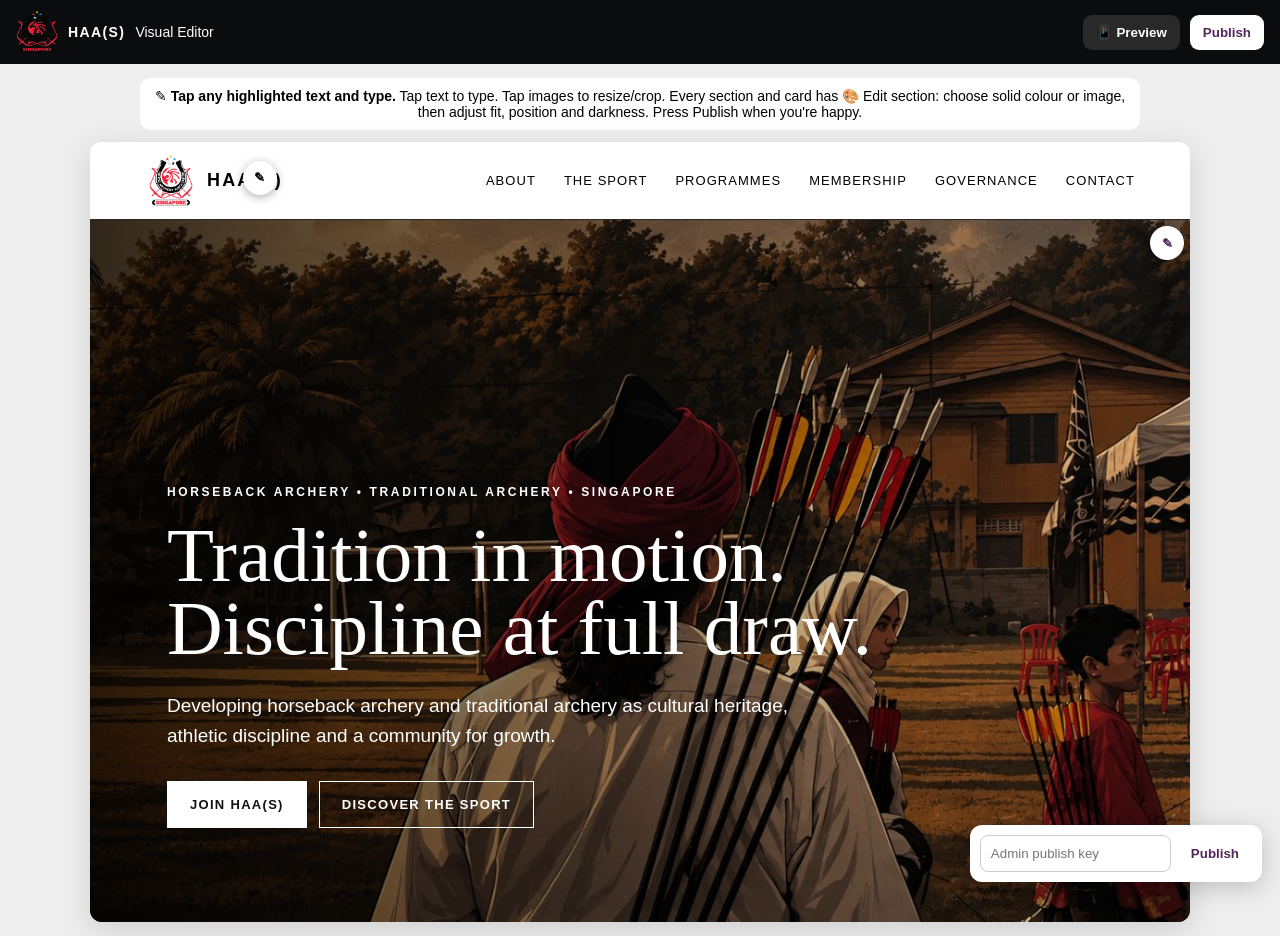
==== commit 7f0f0e71: "Zoom images inside their original footprint in visual editor" ====
--- a/admin/index.html
+++ b/admin/index.html
@@ -3,16 +3,16 @@
 function mode(){mob=!mob;frame.style.width=mob?'390px':'100%';frame.style.margin='auto'}
 frame.onload=()=>{const d=frame.contentDocument,st=d.createElement('style');st.textContent='[data-edit]{outline:2px dashed transparent;outline-offset:4px;cursor:text}[data-edit]:hover,[data-edit]:focus{outline-color:#b88bc2;background:rgba(83,38,91,.13)}[data-image]{cursor:pointer;outline:3px solid transparent;outline-offset:-3px}[data-image]:hover{outline-color:#b88bc2}';d.head.appendChild(st);d.querySelectorAll('[data-bg]').forEach(el=>{if(getComputedStyle(el).position==='static')el.style.position='relative';const b=d.createElement('button');b.className='bgedit';b.textContent='🖼 Edit header background';b.onclick=e=>{e.preventDefault();e.stopPropagation();activeBg=el;bgbar.style.display='flex';imagebar.style.display='none';boxbar.style.display='none'};el.appendChild(b)});
 d.querySelectorAll('[data-edit]').forEach(el=>{el.contentEditable='true';el.onclick=e=>e.stopPropagation();el.oninput=()=>texts[el.dataset.edit]=el.innerText});d.querySelectorAll('[data-image]').forEach(el=>{el.onclick=e=>{e.preventDefault();e.stopPropagation();target=el;openImageTools(el)};const host=el.parentElement;if(host&&getComputedStyle(host).position==='static')host.style.position='relative';const b=d.createElement('button');b.textContent='✎';b.title='Change image';b.style.cssText='position:absolute;z-index:99;top:6px;right:6px;width:34px;height:34px;border:0;border-radius:50%;background:#fff;color:#53265b;font-weight:900;box-shadow:0 2px 10px #0005;cursor:pointer';b.onclick=e=>{e.preventDefault();e.stopPropagation();target=el;openImageTools(el)};host&&host.appendChild(b)});d.querySelectorAll('[data-box]').forEach(el=>{el.addEventListener('click',e=>{if(e.target.closest('[data-edit],[data-image],a,button'))return;e.preventDefault();e.stopPropagation();activeBox=el;const o=boxes[el.dataset.box]||{};boxSize.value=o.fit||o.size||'cover';boxZoom.value=o.zoom??100;boxX.value=o.x??50;boxY.value=o.y??50;overlay.value=o.overlay??0;boxbar.style.display='flex';imagebar.style.display='none';bgbar.style.display='none'})});d.querySelectorAll('a[data-edit]').forEach(a=>a.addEventListener('click',e=>{e.preventDefault();e.stopPropagation()}))};
-function openImageTools(el){target=el;imagebar.style.display='flex';boxbar.style.display='none';const cs=frame.contentWindow.getComputedStyle(el);imgFit.value=cs.objectFit==='contain'?'contain':'cover';imgW.value=Math.max(20,Math.min(200,parseFloat(el.style.width)||100));imgH.value=Math.max(80,Math.min(900,el.getBoundingClientRect().height));imgZoom.value=parseInt((imageStyles[el.dataset.image]||{}).zoom)||100;imgR.value=parseInt(cs.borderRadius)||0}
+function openImageTools(el){target=el;imagebar.style.display='flex';boxbar.style.display='none';const cs=frame.contentWindow.getComputedStyle(el);imgFit.value=cs.objectFit==='contain'?'contain':'cover';imgW.value=Math.max(20,Math.min(200,parseFloat(el.style.width)||100));imgH.value=Math.max(80,Math.min(900,el.getBoundingClientRect().height));imgZoom.value=parseInt((imageStyles[el.dataset.image]||{}).zoom)||Math.round((parseFloat(el.style.transform.match(/scale\(([^)]+)\)/)?.[1])||1)*100);imgR.value=parseInt(cs.borderRadius)||0}
 function imgStyle(){if(!target)return null;return imageStyles[target.dataset.image]??={}}
 imgFit.onchange=e=>{const o=imgStyle();o.fit=e.target.value;target.style.objectFit=o.fit};
 imgX.oninput=e=>{const o=imgStyle();o.x=e.target.value;o.y=imgY.value;target.style.objectPosition=o.x+'% '+o.y+'%'};
 imgY.oninput=e=>{const o=imgStyle();o.y=e.target.value;o.x=imgX.value;target.style.objectPosition=o.x+'% '+o.y+'%'};
 imgW.oninput=e=>{const o=imgStyle();o.width=e.target.value;target.style.width=o.width+'%'};
 imgH.oninput=e=>{const o=imgStyle();o.height=e.target.value;target.style.height=o.height+'px'};
-imgZoom.oninput=e=>{const o=imgStyle();o.zoom=e.target.value;target.style.transform='scale('+(o.zoom/100)+')';target.style.transformOrigin='center'};
+imgZoom.oninput=e=>{const o=imgStyle();o.zoom=e.target.value;target.style.transform='scale('+(o.zoom/100)+')';target.style.transformOrigin='center';target.style.clipPath='inset('+((1-100/Number(o.zoom))*50)+'%)'};
 imgR.oninput=e=>{const o=imgStyle();o.radius=e.target.value;target.style.borderRadius=o.radius+'px'};
-function resetImg(){if(!target)return;delete imageStyles[target.dataset.image];target.style.objectFit='';target.style.objectPosition='';target.style.width='';target.style.height='';target.style.transform='';target.style.borderRadius='';openImageTools(target)}
+function resetImg(){if(!target)return;delete imageStyles[target.dataset.image];target.style.objectFit='';target.style.objectPosition='';target.style.width='';target.style.height='';target.style.transform='';target.style.clipPath='';target.style.borderRadius='';openImageTools(target)}
 async function compressImage(file,maxDim=1800,quality=.82){return new Promise((resolve,reject)=>{const img=new Image(),u=URL.createObjectURL(file);img.onload=()=>{let w=img.naturalWidth,h=img.naturalHeight,scale=Math.min(1,maxDim/Math.max(w,h));w=Math.round(w*scale);h=Math.round(h*scale);const c=document.createElement('canvas');c.width=w;c.height=h;const x=c.getContext('2d');x.drawImage(img,0,0,w,h);URL.revokeObjectURL(u);resolve(c.toDataURL('image/jpeg',quality))};img.onerror=()=>{URL.revokeObjectURL(u);reject(Error('Could not read that image'))};img.src=u})}
 bgHeaderPicker.onchange=()=>{const f=bgHeaderPicker.files[0];if(!f||!activeBg)return;const key=activeBg.dataset.bg;compressImage(f).then(data=>{const o=backgrounds[key]??={};o.image=data;o.preview=data;o.x=bgX.value;o.y=bgY.value;activeBg.style.backgroundImage='url('+data+')';activeBg.style.backgroundSize='cover';activeBg.style.backgroundPosition=o.x+'% '+o.y+'%'}).catch(e=>alert(e.message));bgHeaderPicker.value=''};
 function bgPos(){if(!activeBg)return;const o=backgrounds[activeBg.dataset.bg]??={};o.x=bgX.value;o.y=bgY.value;activeBg.style.backgroundPosition=o.x+'% '+o.y+'%'}
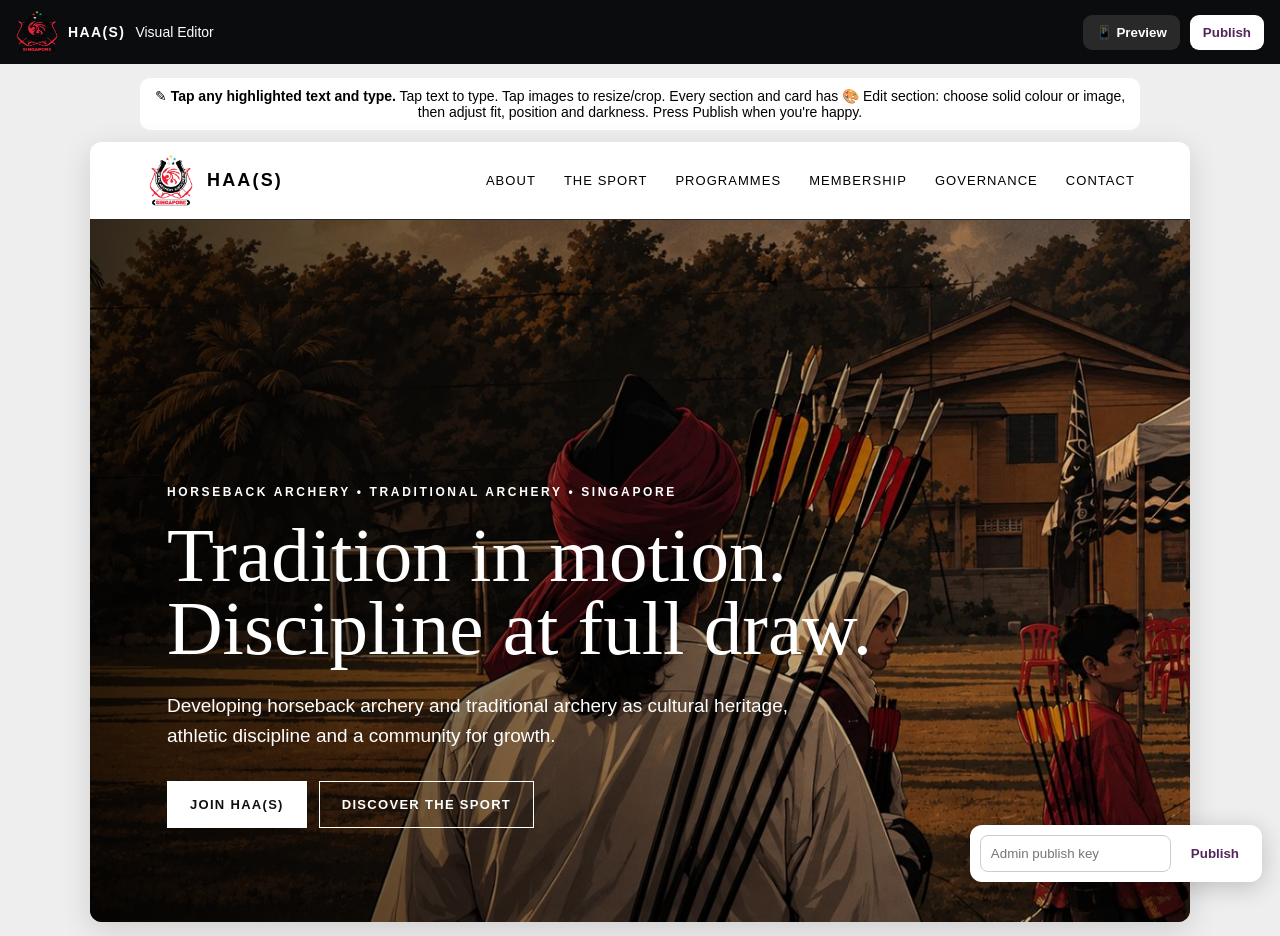
==== commit 213fd240: "Make X and Y image sliders pan zoomed image and restore slider values" ====
--- a/admin/index.html
+++ b/admin/index.html
@@ -3,14 +3,15 @@
 function mode(){mob=!mob;frame.style.width=mob?'390px':'100%';frame.style.margin='auto'}
 frame.onload=()=>{const d=frame.contentDocument,st=d.createElement('style');st.textContent='[data-edit]{outline:2px dashed transparent;outline-offset:4px;cursor:text}[data-edit]:hover,[data-edit]:focus{outline-color:#b88bc2;background:rgba(83,38,91,.13)}[data-image]{cursor:pointer;outline:3px solid transparent;outline-offset:-3px}[data-image]:hover{outline-color:#b88bc2}';d.head.appendChild(st);d.querySelectorAll('[data-bg]').forEach(el=>{if(getComputedStyle(el).position==='static')el.style.position='relative';const b=d.createElement('button');b.className='bgedit';b.textContent='🖼 Edit header background';b.onclick=e=>{e.preventDefault();e.stopPropagation();activeBg=el;bgbar.style.display='flex';imagebar.style.display='none';boxbar.style.display='none'};el.appendChild(b)});
 d.querySelectorAll('[data-edit]').forEach(el=>{el.contentEditable='true';el.onclick=e=>e.stopPropagation();el.oninput=()=>texts[el.dataset.edit]=el.innerText});d.querySelectorAll('[data-image]').forEach(el=>{el.onclick=e=>{e.preventDefault();e.stopPropagation();target=el;openImageTools(el)};const host=el.parentElement;if(host&&getComputedStyle(host).position==='static')host.style.position='relative';const b=d.createElement('button');b.textContent='✎';b.title='Change image';b.style.cssText='position:absolute;z-index:99;top:6px;right:6px;width:34px;height:34px;border:0;border-radius:50%;background:#fff;color:#53265b;font-weight:900;box-shadow:0 2px 10px #0005;cursor:pointer';b.onclick=e=>{e.preventDefault();e.stopPropagation();target=el;openImageTools(el)};host&&host.appendChild(b)});d.querySelectorAll('[data-box]').forEach(el=>{el.addEventListener('click',e=>{if(e.target.closest('[data-edit],[data-image],a,button'))return;e.preventDefault();e.stopPropagation();activeBox=el;const o=boxes[el.dataset.box]||{};boxSize.value=o.fit||o.size||'cover';boxZoom.value=o.zoom??100;boxX.value=o.x??50;boxY.value=o.y??50;overlay.value=o.overlay??0;boxbar.style.display='flex';imagebar.style.display='none';bgbar.style.display='none'})});d.querySelectorAll('a[data-edit]').forEach(a=>a.addEventListener('click',e=>{e.preventDefault();e.stopPropagation()}))};
-function openImageTools(el){target=el;imagebar.style.display='flex';boxbar.style.display='none';const cs=frame.contentWindow.getComputedStyle(el);imgFit.value=cs.objectFit==='contain'?'contain':'cover';imgW.value=Math.max(20,Math.min(200,parseFloat(el.style.width)||100));imgH.value=Math.max(80,Math.min(900,el.getBoundingClientRect().height));imgZoom.value=parseInt((imageStyles[el.dataset.image]||{}).zoom)||Math.round((parseFloat(el.style.transform.match(/scale\(([^)]+)\)/)?.[1])||1)*100);imgR.value=parseInt(cs.borderRadius)||0}
+function openImageTools(el){target=el;imagebar.style.display='flex';boxbar.style.display='none';const cs=frame.contentWindow.getComputedStyle(el),o=imageStyles[el.dataset.image]||{};imgFit.value=cs.objectFit==='contain'?'contain':'cover';imgW.value=Math.max(20,Math.min(200,parseFloat(el.style.width)||100));imgH.value=Math.max(80,Math.min(900,el.getBoundingClientRect().height));imgZoom.value=parseInt(o.zoom)||Math.round((parseFloat(el.style.transform.match(/scale\\(([^)]+)\\)/)?.[1])||1)*100);imgX.value=o.x??parseFloat(cs.objectPosition)||50;imgY.value=o.y??parseFloat(cs.objectPosition.split(' ')[1])||50;imgR.value=parseInt(cs.borderRadius)||0}
 function imgStyle(){if(!target)return null;return imageStyles[target.dataset.image]??={}}
+function applyImagePosition(){if(!target)return;const o=imgStyle(),z=Math.max(1,Number(o.zoom||imgZoom.value)/100),x=Number(o.x??imgX.value),y=Number(o.y??imgY.value);target.style.objectPosition=x+'% '+y+'%';const tx=(50-x)*(z-1)/z,ty=(50-y)*(z-1)/z;target.style.transform='translate('+tx+'%,'+ty+'%) scale('+z+')';target.style.transformOrigin='center';target.style.clipPath=z>1?'inset('+((1-1/z)*50)+'%)':''}
 imgFit.onchange=e=>{const o=imgStyle();o.fit=e.target.value;target.style.objectFit=o.fit};
-imgX.oninput=e=>{const o=imgStyle();o.x=e.target.value;o.y=imgY.value;target.style.objectPosition=o.x+'% '+o.y+'%'};
-imgY.oninput=e=>{const o=imgStyle();o.y=e.target.value;o.x=imgX.value;target.style.objectPosition=o.x+'% '+o.y+'%'};
+imgX.oninput=e=>{const o=imgStyle();o.x=e.target.value;o.y=imgY.value;applyImagePosition()};
+imgY.oninput=e=>{const o=imgStyle();o.y=e.target.value;o.x=imgX.value;applyImagePosition()};
 imgW.oninput=e=>{const o=imgStyle();o.width=e.target.value;target.style.width=o.width+'%'};
 imgH.oninput=e=>{const o=imgStyle();o.height=e.target.value;target.style.height=o.height+'px'};
-imgZoom.oninput=e=>{const o=imgStyle();o.zoom=e.target.value;target.style.transform='scale('+(o.zoom/100)+')';target.style.transformOrigin='center';target.style.clipPath='inset('+((1-100/Number(o.zoom))*50)+'%)'};
+imgZoom.oninput=e=>{const o=imgStyle();o.zoom=e.target.value;applyImagePosition()};
 imgR.oninput=e=>{const o=imgStyle();o.radius=e.target.value;target.style.borderRadius=o.radius+'px'};
 function resetImg(){if(!target)return;delete imageStyles[target.dataset.image];target.style.objectFit='';target.style.objectPosition='';target.style.width='';target.style.height='';target.style.transform='';target.style.clipPath='';target.style.borderRadius='';openImageTools(target)}
 async function compressImage(file,maxDim=1800,quality=.82){return new Promise((resolve,reject)=>{const img=new Image(),u=URL.createObjectURL(file);img.onload=()=>{let w=img.naturalWidth,h=img.naturalHeight,scale=Math.min(1,maxDim/Math.max(w,h));w=Math.round(w*scale);h=Math.round(h*scale);const c=document.createElement('canvas');c.width=w;c.height=h;const x=c.getContext('2d');x.drawImage(img,0,0,w,h);URL.revokeObjectURL(u);resolve(c.toDataURL('image/jpeg',quality))};img.onerror=()=>{URL.revokeObjectURL(u);reject(Error('Could not read that image'))};img.src=u})}
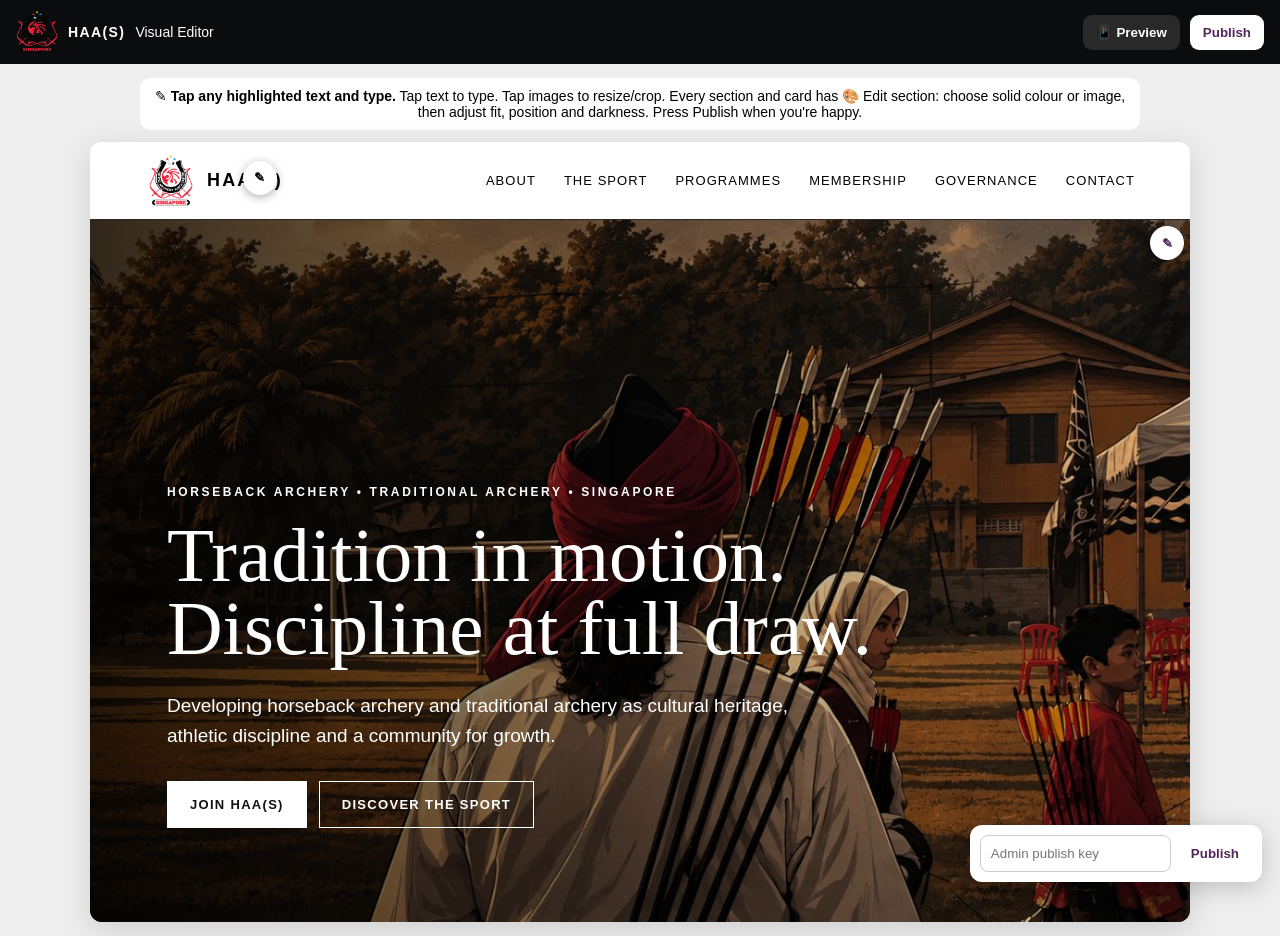
==== commit 2481e696: "Fix visual editor JavaScript syntax error preventing image toolbar from opening" ====
--- a/admin/index.html
+++ b/admin/index.html
@@ -3,7 +3,7 @@
 function mode(){mob=!mob;frame.style.width=mob?'390px':'100%';frame.style.margin='auto'}
 frame.onload=()=>{const d=frame.contentDocument,st=d.createElement('style');st.textContent='[data-edit]{outline:2px dashed transparent;outline-offset:4px;cursor:text}[data-edit]:hover,[data-edit]:focus{outline-color:#b88bc2;background:rgba(83,38,91,.13)}[data-image]{cursor:pointer;outline:3px solid transparent;outline-offset:-3px}[data-image]:hover{outline-color:#b88bc2}';d.head.appendChild(st);d.querySelectorAll('[data-bg]').forEach(el=>{if(getComputedStyle(el).position==='static')el.style.position='relative';const b=d.createElement('button');b.className='bgedit';b.textContent='🖼 Edit header background';b.onclick=e=>{e.preventDefault();e.stopPropagation();activeBg=el;bgbar.style.display='flex';imagebar.style.display='none';boxbar.style.display='none'};el.appendChild(b)});
 d.querySelectorAll('[data-edit]').forEach(el=>{el.contentEditable='true';el.onclick=e=>e.stopPropagation();el.oninput=()=>texts[el.dataset.edit]=el.innerText});d.querySelectorAll('[data-image]').forEach(el=>{el.onclick=e=>{e.preventDefault();e.stopPropagation();target=el;openImageTools(el)};const host=el.parentElement;if(host&&getComputedStyle(host).position==='static')host.style.position='relative';const b=d.createElement('button');b.textContent='✎';b.title='Change image';b.style.cssText='position:absolute;z-index:99;top:6px;right:6px;width:34px;height:34px;border:0;border-radius:50%;background:#fff;color:#53265b;font-weight:900;box-shadow:0 2px 10px #0005;cursor:pointer';b.onclick=e=>{e.preventDefault();e.stopPropagation();target=el;openImageTools(el)};host&&host.appendChild(b)});d.querySelectorAll('[data-box]').forEach(el=>{el.addEventListener('click',e=>{if(e.target.closest('[data-edit],[data-image],a,button'))return;e.preventDefault();e.stopPropagation();activeBox=el;const o=boxes[el.dataset.box]||{};boxSize.value=o.fit||o.size||'cover';boxZoom.value=o.zoom??100;boxX.value=o.x??50;boxY.value=o.y??50;overlay.value=o.overlay??0;boxbar.style.display='flex';imagebar.style.display='none';bgbar.style.display='none'})});d.querySelectorAll('a[data-edit]').forEach(a=>a.addEventListener('click',e=>{e.preventDefault();e.stopPropagation()}))};
-function openImageTools(el){target=el;imagebar.style.display='flex';boxbar.style.display='none';const cs=frame.contentWindow.getComputedStyle(el),o=imageStyles[el.dataset.image]||{};imgFit.value=cs.objectFit==='contain'?'contain':'cover';imgW.value=Math.max(20,Math.min(200,parseFloat(el.style.width)||100));imgH.value=Math.max(80,Math.min(900,el.getBoundingClientRect().height));imgZoom.value=parseInt(o.zoom)||Math.round((parseFloat(el.style.transform.match(/scale\\(([^)]+)\\)/)?.[1])||1)*100);imgX.value=o.x??parseFloat(cs.objectPosition)||50;imgY.value=o.y??parseFloat(cs.objectPosition.split(' ')[1])||50;imgR.value=parseInt(cs.borderRadius)||0}
+function openImageTools(el){target=el;imagebar.style.display='flex';boxbar.style.display='none';const cs=frame.contentWindow.getComputedStyle(el),o=imageStyles[el.dataset.image]||{};imgFit.value=cs.objectFit==='contain'?'contain':'cover';imgW.value=Math.max(20,Math.min(200,parseFloat(el.style.width)||100));imgH.value=Math.max(80,Math.min(900,el.getBoundingClientRect().height));imgZoom.value=parseInt(o.zoom)||Math.round((parseFloat(el.style.transform.match(/scale\\(([^)]+)\\)/)?.[1])||1)*100);imgX.value=o.x ?? (parseFloat(cs.objectPosition) || 50);imgY.value=o.y ?? (parseFloat(cs.objectPosition.split(' ')[1]) || 50);imgR.value=parseInt(cs.borderRadius)||0}
 function imgStyle(){if(!target)return null;return imageStyles[target.dataset.image]??={}}
 function applyImagePosition(){if(!target)return;const o=imgStyle(),z=Math.max(1,Number(o.zoom||imgZoom.value)/100),x=Number(o.x??imgX.value),y=Number(o.y??imgY.value);target.style.objectPosition=x+'% '+y+'%';const tx=(50-x)*(z-1)/z,ty=(50-y)*(z-1)/z;target.style.transform='translate('+tx+'%,'+ty+'%) scale('+z+')';target.style.transformOrigin='center';target.style.clipPath=z>1?'inset('+((1-1/z)*50)+'%)':''}
 imgFit.onchange=e=>{const o=imgStyle();o.fit=e.target.value;target.style.objectFit=o.fit};
